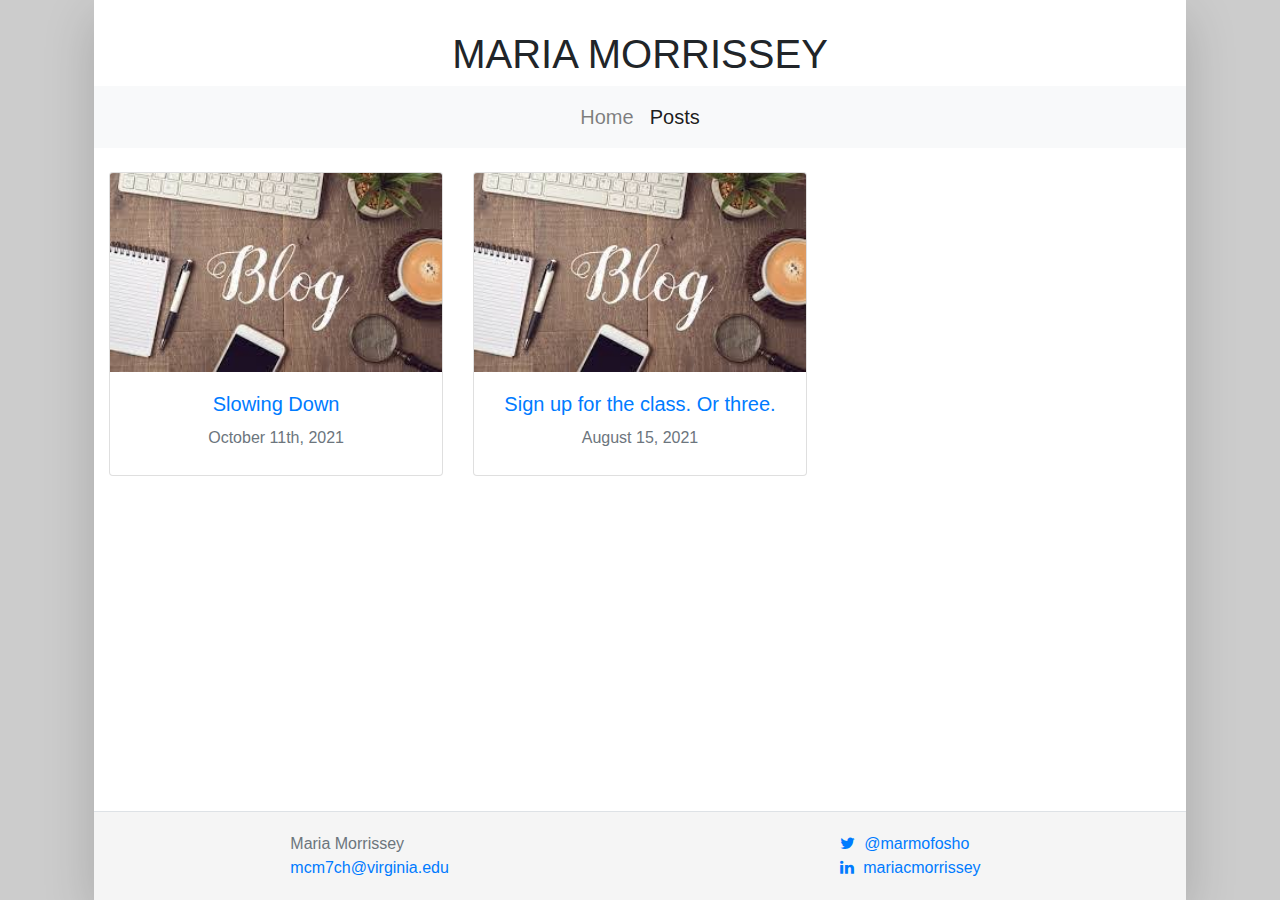
==== blog.html @ f65614f4 "slowing down post" ====
<html>
    <head>
        <!-- Required meta tags -->
        <meta charset="utf-8">
        <meta name="viewport" content="width=device-width, initial-scale=1, shrink-to-fit=no">

        <!-- bootstrap css and javascript -->
        <link rel="stylesheet" href="https://stackpath.bootstrapcdn.com/bootstrap/4.5.2/css/bootstrap.min.css" integrity="sha384-JcKb8q3iqJ61gNV9KGb8thSsNjpSL0n8PARn9HuZOnIxN0hoP+VmmDGMN5t9UJ0Z" crossorigin="anonymous">
        <script src="https://code.jquery.com/jquery-3.5.1.slim.min.js" integrity="sha384-DfXdz2htPH0lsSSs5nCTpuj/zy4C+OGpamoFVy38MVBnE+IbbVYUew+OrCXaRkfj" crossorigin="anonymous"></script>
        <script src="https://cdn.jsdelivr.net/npm/popper.js@1.16.1/dist/umd/popper.min.js" integrity="sha384-9/reFTGAW83EW2RDu2S0VKaIzap3H66lZH81PoYlFhbGU+6BZp6G7niu735Sk7lN" crossorigin="anonymous"></script>
        <script src="https://stackpath.bootstrapcdn.com/bootstrap/4.5.2/js/bootstrap.min.js" integrity="sha384-B4gt1jrGC7Jh4AgTPSdUtOBvfO8shuf57BaghqFfPlYxofvL8/KUEfYiJOMMV+rV" crossorigin="anonymous"></script>
    
        <!-- fontawesome stylesheet -->
        <link rel="stylesheet" href="https://cdnjs.cloudflare.com/ajax/libs/font-awesome/4.7.0/css/font-awesome.min.css">

        <!-- standard stylesheet -->
        <link rel="stylesheet" href="css/style.css">

        <!-- favicon -->
        <link rel="apple-touch-icon" sizes="180x180" href="images/apple-touch-icon.png">
        <link rel="icon" type="image/png" sizes="32x32" href="images/favicon-32x32.png">
        <link rel="icon" type="image/png" sizes="16x16" href="images/favicon-16x16.png">
        <link rel="manifest" href="images/site.webmanifest">

        <title>Posts - mariacmorrissey.com</title>
    </head>
    <body>
        <div class="row full-height">
            <div class="col-1 left-margin d-none d-md-flex"></div>
            <div class="col text-center shadow-lg">
                <h1 class='name-title'>MARIA MORRISSEY</h1>
                <nav class="navbar navbar-expand-lg navbar-light bg-light">
                    <div class="collapse navbar-collapse" id="navbarSupportedContent">
                        <ul class="navbar-nav mr-auto">
                            <li class="nav-item">
                            <a class="nav-link" href="index.html">Home <span class="sr-only">(current)</span></a>
                            </li>
                            <li class="nav-item active">
                            <a class="nav-link" href="blog.html">Posts</a>
                            </li>
                        </ul>
                      
                      <!-- <form class="form-inline my-2 my-lg-0">
                        <input class="form-control mr-sm-2" type="search" placeholder="Search" aria-label="Search">
                        <button class="btn btn-outline-success my-2 my-sm-0" type="submit">Search</button>
                      </form> -->
                    </div>
                    <button class="navbar-toggler ml-auto" type="button" data-toggle="collapse" data-target="#navbarSupportedContent" aria-controls="navbarSupportedContent" aria-expanded="false" aria-label="Toggle navigation">
                        <span class="navbar-toggler-icon"></span>
                    </button>
                </nav><br>
                <!-- content -->
                <div class="container">
                    <div class="row">
                        <div class="col-md-4">
                            <div class="card blog-card">
                                <img class="card-img-top" src="images/blog-placeholder.jpeg" alt="Card image cap">
                                <div class="card-body">
                                    <a href="posts/10-11-2021.html"><h5 class="card-title">Slowing Down</h5></a>
                                    <h6 class="text-muted">October 11th, 2021</h6>
                                </div>
                            </div>
                        </div>
                        <div class="col-md-4">
                            <div class="card blog-card">
                                <img class="card-img-top" src="images/blog-placeholder.jpeg" alt="Card image cap">
                                <div class="card-body">
									<a href="posts/8-15-2021.html"><h5 class="card-title">Sign up for the class.  Or three.</h5></a>
									<h6 class="text-muted">August 15, 2021</h6>
                                </div>
                            </div>
                        </div>
                    </div>
                </div>
                <!-- footer -->
                <div class="d-flex footer-container">
                    <footer class="footer border-top text-muted">
                        <div class="row">
                            <div class="col-6">
                                <div class="footer-col">
                                    Maria Morrissey<br>
                                    <a href="mailto:mcm7ch@virginia.edu">mcm7ch@virginia.edu</a>
                                </div>
                            </div>
                            <div class="col-6">
                                <div class="footer-col">
                                    <a href="https://twitter.com/marmofosho" target="_blank"><i class="fa fa-twitter"></i> &nbsp;@marmofosho</a><br>
                                    <a href="https://www.linkedin.com/in/maria-morrissey/" target="_blank"><i class="fa fa-linkedin"></i> &nbsp;mariacmorrissey</a>
                                </div>
                            </div>
                        </div>
                    </footer>
                </div>
            </div>
            <div class="col-1 right-margin d-none d-md-flex"></div>
        </div>
        
    </body>
</html>
---- css/style.css ----
body {
    margin: 0;
    height: 100%;
}

div.left-margin, div.right-margin {
    background-color: #CCCCCC;;
    z-index: -1;
}

div.full-height {
    height: 100%;
}

.navbar-nav {
    position: relative;
    left: 50%;
    transform: translatex(-50%);
}

div.col {
    padding: 0;
}

div.container-headshot {
    padding-left: 5%;
    padding-right: 5%;
    margin-bottom: 20px;
}

a.nav-link {
    font-size: 20;
}

div.footer-container {
    padding-top: 120px;
}

footer.footer {
    position: absolute;
    bottom: 0;
    padding: 20px;
    width: 100%;
    background-color: #f5f5f5;
    text-justify: left!important;
}

div.footer-col {
    display: inline-block;
    text-align: left;
}

div.bio {
    width: 65%;
}

h1.name-title {
    margin-top: 30px;
}

div.blog-card {
    margin-bottom: 30px;
}

div.post-content {
	text-align: left;
	font-family: -apple-system,BlinkMacSystemFont,"Segoe UI","Roboto","Oxygen","Ubuntu","Cantarell","Fira Sans","Droid Sans","Helvetica Neue",sans-serif
}
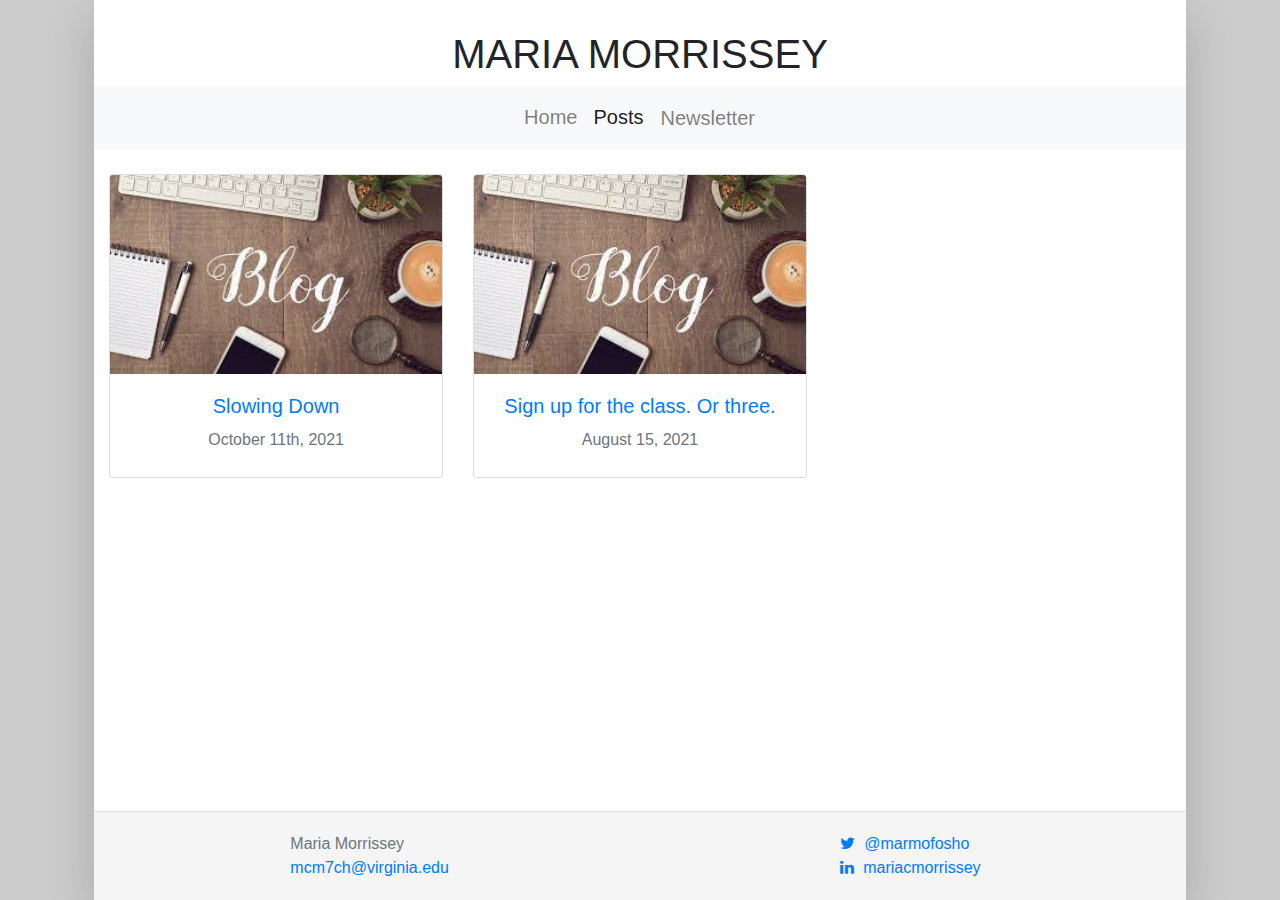
==== commit 6d7eceda: "email list" ====
--- a/blog.html
+++ b/blog.html
@@ -25,6 +25,32 @@
         <title>Posts - mariacmorrissey.com</title>
     </head>
     <body>
+        <!-- newsletter modal -->
+        <div class="modal fade" id="newsletterModal" tabindex="-1" role="dialog" aria-labelledby="newsletterModalLabel" aria-hidden="true">
+            <div class="modal-dialog" role="document">
+                <div class="modal-content">
+                    <div class="modal-header">
+                        <h5 class="modal-title" id="newsletterModalLabel">Subscribe to newsletter</h5>
+                        <button type="button" class="close" data-dismiss="modal" aria-label="Close">
+                            <span aria-hidden="true">&times;</span>
+                        </button>
+                    </div>
+                    <form id="subscriptionForm" action="#" method="POST">
+                        <div class="modal-body">                    
+                            <input type="email" class="form-control" name="email" id="emailInput" placeholder="Email address"> 
+                            <div id="formResults"></div>   
+                        </div>
+                        <div class="modal-footer">
+                            <button type="button" class="btn btn-secondary" data-dismiss="modal">Close</button>
+                            <button type="submit" class="btn btn-primary">Submit</button>
+                        </div>
+                    </form>
+                </div>
+            </div>
+        </div>
+        <!-- script to handle submission -->
+        <script type="text/javascript" src="scripts/submitNewsletterSubscription.js"></script>
+
         <div class="row full-height">
             <div class="col-1 left-margin d-none d-md-flex"></div>
             <div class="col text-center shadow-lg">
@@ -38,12 +64,10 @@
                             <li class="nav-item active">
                             <a class="nav-link" href="blog.html">Posts</a>
                             </li>
+                            <li class="nav-item">
+                                <button type="button" class="btn btn-link nav-link newsletter-modal-button" data-toggle="modal" data-target="#newsletterModal">Newsletter</a>
+                            </li>
                         </ul>
-                      
-                      <!-- <form class="form-inline my-2 my-lg-0">
-                        <input class="form-control mr-sm-2" type="search" placeholder="Search" aria-label="Search">
-                        <button class="btn btn-outline-success my-2 my-sm-0" type="submit">Search</button>
-                      </form> -->
                     </div>
                     <button class="navbar-toggler ml-auto" type="button" data-toggle="collapse" data-target="#navbarSupportedContent" aria-controls="navbarSupportedContent" aria-expanded="false" aria-label="Toggle navigation">
                         <span class="navbar-toggler-icon"></span>
--- a/css/style.css
+++ b/css/style.css
@@ -66,3 +66,12 @@
 	text-align: left;
 	font-family: -apple-system,BlinkMacSystemFont,"Segoe UI","Roboto","Oxygen","Ubuntu","Cantarell","Fira Sans","Droid Sans","Helvetica Neue",sans-serif
 }
+
+button.newsletter-modal-button {
+    font-size: 20;
+    margin: auto;
+}
+
+button.newsletter-modal-button:focus {
+    box-shadow: none;
+}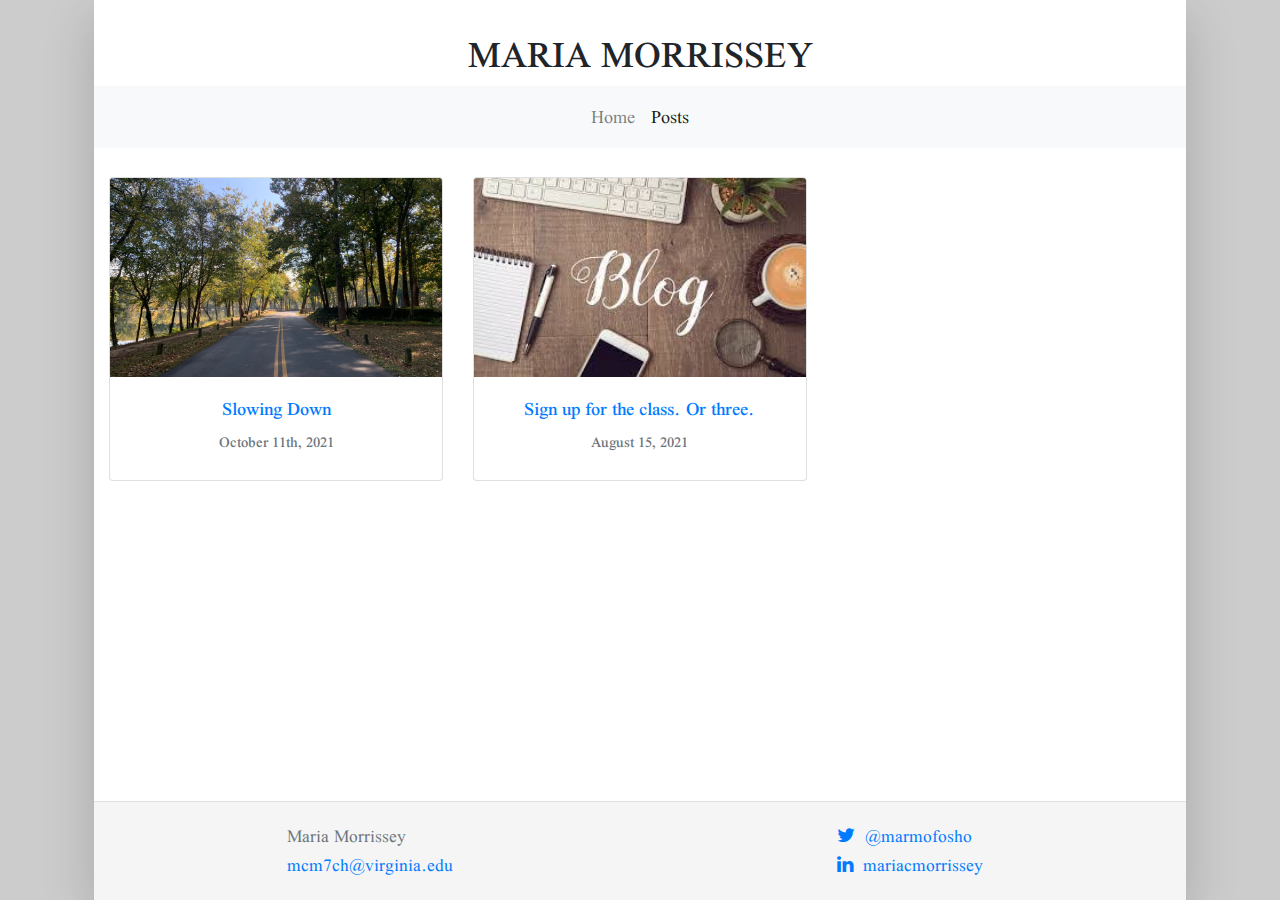
==== commit ddfbcae0: "updated font, copy changes, added image" ====
--- a/blog.html
+++ b/blog.html
@@ -22,35 +22,14 @@
         <link rel="icon" type="image/png" sizes="16x16" href="images/favicon-16x16.png">
         <link rel="manifest" href="images/site.webmanifest">
 
+        <!-- scheherazade new font -->
+        <link rel="preconnect" href="https://fonts.googleapis.com">
+        <link rel="preconnect" href="https://fonts.gstatic.com" crossorigin>
+        <link href="https://fonts.googleapis.com/css2?family=Scheherazade+New&display=swap" rel="stylesheet">
+
         <title>Posts - mariacmorrissey.com</title>
     </head>
     <body>
-        <!-- newsletter modal -->
-        <div class="modal fade" id="newsletterModal" tabindex="-1" role="dialog" aria-labelledby="newsletterModalLabel" aria-hidden="true">
-            <div class="modal-dialog" role="document">
-                <div class="modal-content">
-                    <div class="modal-header">
-                        <h5 class="modal-title" id="newsletterModalLabel">Subscribe to newsletter</h5>
-                        <button type="button" class="close" data-dismiss="modal" aria-label="Close">
-                            <span aria-hidden="true">&times;</span>
-                        </button>
-                    </div>
-                    <form id="subscriptionForm" action="#" method="POST">
-                        <div class="modal-body">                    
-                            <input type="email" class="form-control" name="email" id="emailInput" placeholder="Email address"> 
-                            <div id="formResults"></div>   
-                        </div>
-                        <div class="modal-footer">
-                            <button type="button" class="btn btn-secondary" data-dismiss="modal">Close</button>
-                            <button type="submit" class="btn btn-primary">Submit</button>
-                        </div>
-                    </form>
-                </div>
-            </div>
-        </div>
-        <!-- script to handle submission -->
-        <script type="text/javascript" src="scripts/submitNewsletterSubscription.js"></script>
-
         <div class="row full-height">
             <div class="col-1 left-margin d-none d-md-flex"></div>
             <div class="col text-center shadow-lg">
@@ -64,10 +43,12 @@
                             <li class="nav-item active">
                             <a class="nav-link" href="blog.html">Posts</a>
                             </li>
-                            <li class="nav-item">
-                                <button type="button" class="btn btn-link nav-link newsletter-modal-button" data-toggle="modal" data-target="#newsletterModal">Newsletter</a>
-                            </li>
                         </ul>
+                      
+                      <!-- <form class="form-inline my-2 my-lg-0">
+                        <input class="form-control mr-sm-2" type="search" placeholder="Search" aria-label="Search">
+                        <button class="btn btn-outline-success my-2 my-sm-0" type="submit">Search</button>
+                      </form> -->
                     </div>
                     <button class="navbar-toggler ml-auto" type="button" data-toggle="collapse" data-target="#navbarSupportedContent" aria-controls="navbarSupportedContent" aria-expanded="false" aria-label="Toggle navigation">
                         <span class="navbar-toggler-icon"></span>
@@ -78,7 +59,7 @@
                     <div class="row">
                         <div class="col-md-4">
                             <div class="card blog-card">
-                                <img class="card-img-top" src="images/blog-placeholder.jpeg" alt="Card image cap">
+                                <img class="card-img-top" src="images/running.jpeg" alt="Card image cap">
                                 <div class="card-body">
                                     <a href="posts/10-11-2021.html"><h5 class="card-title">Slowing Down</h5></a>
                                     <h6 class="text-muted">October 11th, 2021</h6>
--- a/css/style.css
+++ b/css/style.css
@@ -1,6 +1,8 @@
 body {
     margin: 0;
     height: 100%;
+    font-family: 'Scheherazade New', serif;
+    font-size: 1.2rem;
 }
 
 div.left-margin, div.right-margin {
@@ -51,7 +53,10 @@
 }
 
 div.bio {
-    width: 65%;
+    max-width: 481px;
+    text-align: justify;
+    width: 80%;
+    margin: auto;
 }
 
 h1.name-title {
@@ -64,14 +69,4 @@
 
 div.post-content {
 	text-align: left;
-	font-family: -apple-system,BlinkMacSystemFont,"Segoe UI","Roboto","Oxygen","Ubuntu","Cantarell","Fira Sans","Droid Sans","Helvetica Neue",sans-serif
 }
-
-button.newsletter-modal-button {
-    font-size: 20;
-    margin: auto;
-}
-
-button.newsletter-modal-button:focus {
-    box-shadow: none;
-}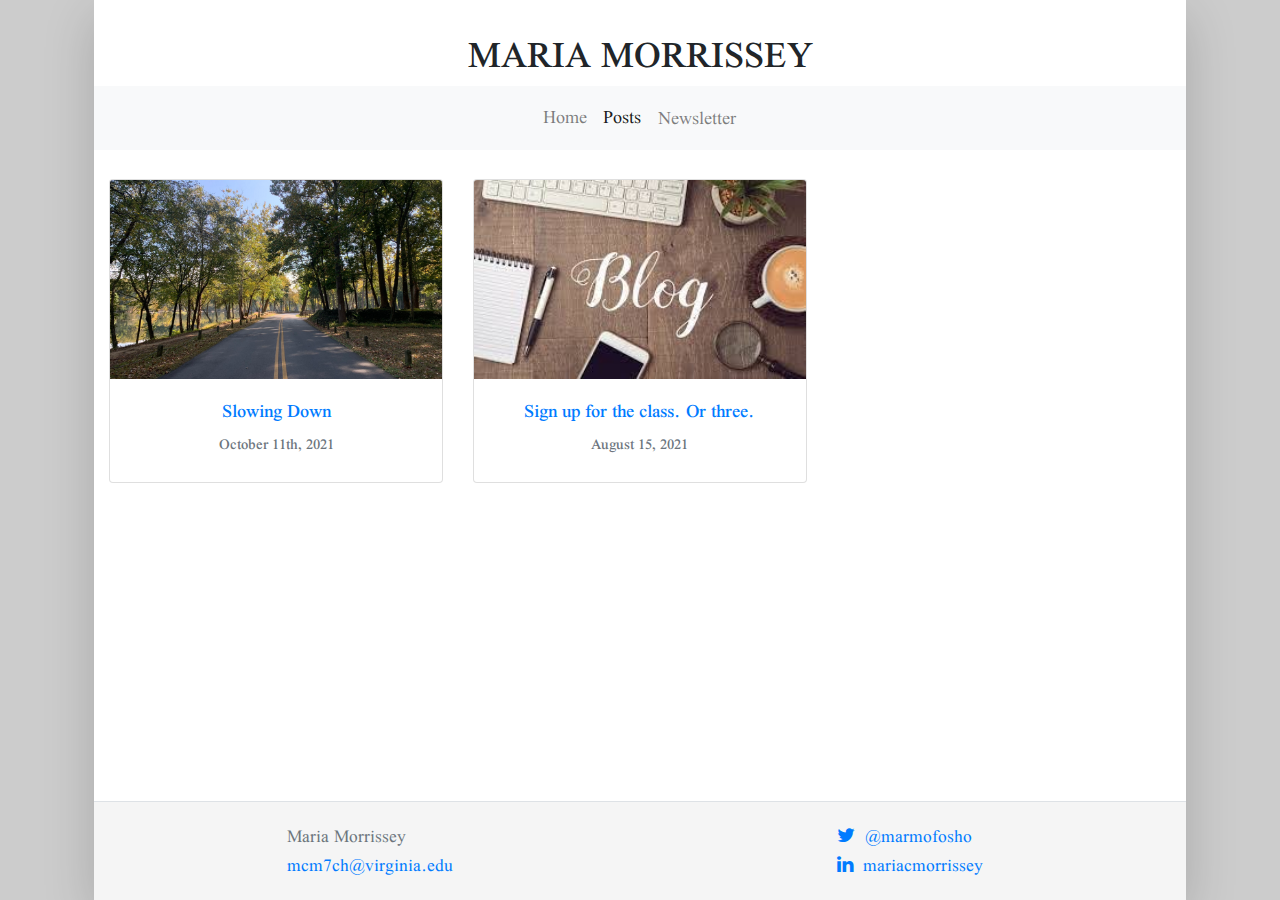
==== commit cd2915c1: "Merge branch 'email-list' into fonts" ====
--- a/blog.html
+++ b/blog.html
@@ -30,6 +30,32 @@
         <title>Posts - mariacmorrissey.com</title>
     </head>
     <body>
+        <!-- newsletter modal -->
+        <div class="modal fade" id="newsletterModal" tabindex="-1" role="dialog" aria-labelledby="newsletterModalLabel" aria-hidden="true">
+            <div class="modal-dialog" role="document">
+                <div class="modal-content">
+                    <div class="modal-header">
+                        <h5 class="modal-title" id="newsletterModalLabel">Subscribe to newsletter</h5>
+                        <button type="button" class="close" data-dismiss="modal" aria-label="Close">
+                            <span aria-hidden="true">&times;</span>
+                        </button>
+                    </div>
+                    <form id="subscriptionForm" action="#" method="POST">
+                        <div class="modal-body">                    
+                            <input type="email" class="form-control" name="email" id="emailInput" placeholder="Email address"> 
+                            <div id="formResults"></div>   
+                        </div>
+                        <div class="modal-footer">
+                            <button type="button" class="btn btn-secondary" data-dismiss="modal">Close</button>
+                            <button type="submit" class="btn btn-primary">Submit</button>
+                        </div>
+                    </form>
+                </div>
+            </div>
+        </div>
+        <!-- script to handle submission -->
+        <script type="text/javascript" src="scripts/submitNewsletterSubscription.js"></script>
+
         <div class="row full-height">
             <div class="col-1 left-margin d-none d-md-flex"></div>
             <div class="col text-center shadow-lg">
@@ -43,12 +69,10 @@
                             <li class="nav-item active">
                             <a class="nav-link" href="blog.html">Posts</a>
                             </li>
+                            <li class="nav-item">
+                                <button type="button" class="btn btn-link nav-link newsletter-modal-button" data-toggle="modal" data-target="#newsletterModal">Newsletter</a>
+                            </li>
                         </ul>
-                      
-                      <!-- <form class="form-inline my-2 my-lg-0">
-                        <input class="form-control mr-sm-2" type="search" placeholder="Search" aria-label="Search">
-                        <button class="btn btn-outline-success my-2 my-sm-0" type="submit">Search</button>
-                      </form> -->
                     </div>
                     <button class="navbar-toggler ml-auto" type="button" data-toggle="collapse" data-target="#navbarSupportedContent" aria-controls="navbarSupportedContent" aria-expanded="false" aria-label="Toggle navigation">
                         <span class="navbar-toggler-icon"></span>
--- a/css/style.css
+++ b/css/style.css
@@ -70,3 +70,12 @@
 div.post-content {
 	text-align: left;
 }
+
+button.newsletter-modal-button {
+    font-size: 20;
+    margin: auto;
+}
+
+button.newsletter-modal-button:focus {
+    box-shadow: none;
+}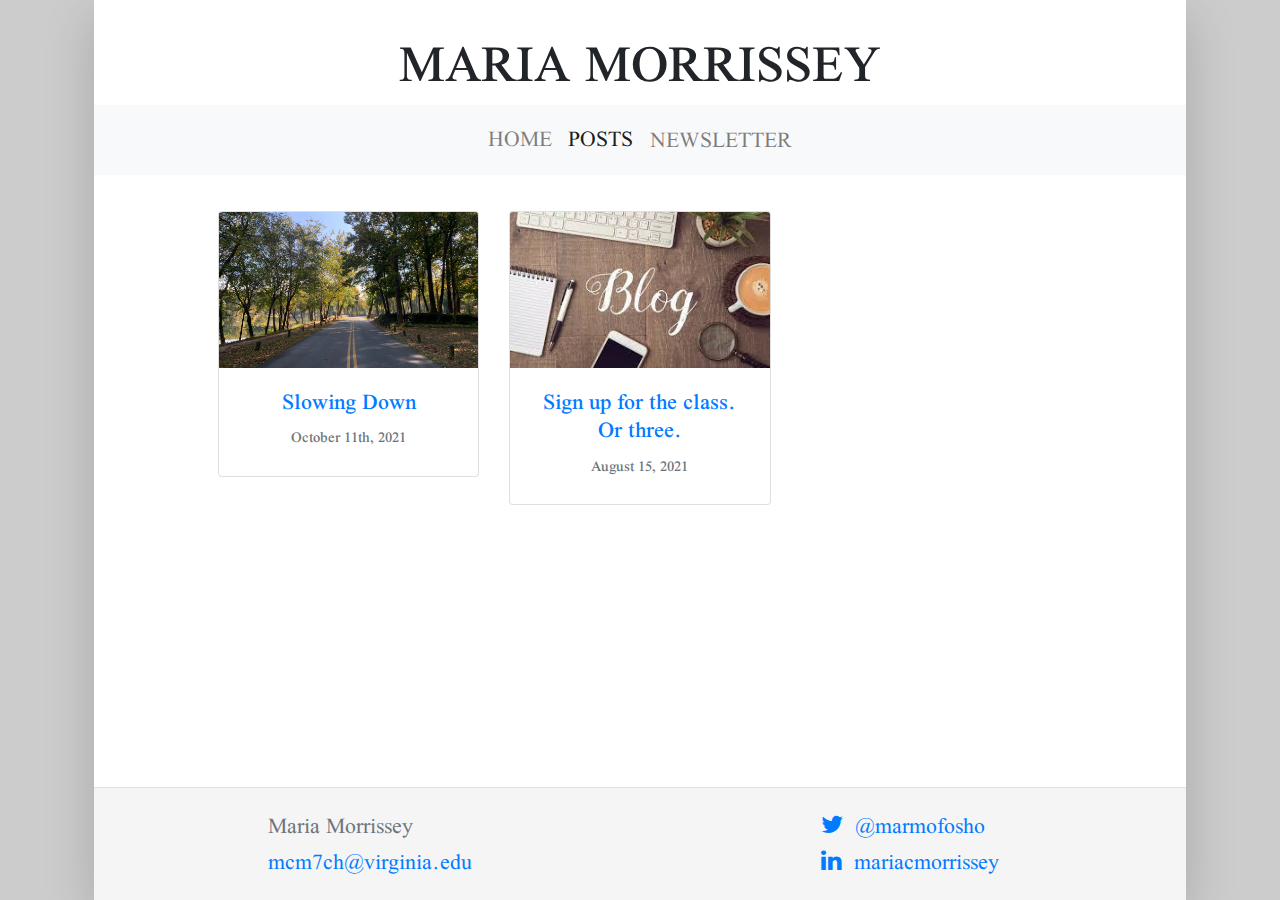
==== commit acf88d31: "style changes, added buttons for navigation at bottom of post" ====
--- a/blog.html
+++ b/blog.html
@@ -64,13 +64,13 @@
                     <div class="collapse navbar-collapse" id="navbarSupportedContent">
                         <ul class="navbar-nav mr-auto">
                             <li class="nav-item">
-                            <a class="nav-link" href="index.html">Home <span class="sr-only">(current)</span></a>
+                            <a class="nav-link" href="index.html">HOME <span class="sr-only">(current)</span></a>
                             </li>
                             <li class="nav-item active">
-                            <a class="nav-link" href="blog.html">Posts</a>
+                            <a class="nav-link" href="blog.html">POSTS</a>
                             </li>
                             <li class="nav-item">
-                                <button type="button" class="btn btn-link nav-link newsletter-modal-button" data-toggle="modal" data-target="#newsletterModal">Newsletter</a>
+                                <button type="button" class="btn btn-link nav-link newsletter-modal-button" data-toggle="modal" data-target="#newsletterModal">NEWSLETTER</a>
                             </li>
                         </ul>
                     </div>
@@ -105,13 +105,13 @@
                 <div class="d-flex footer-container">
                     <footer class="footer border-top text-muted">
                         <div class="row">
-                            <div class="col-6">
+                            <div class="col-md-6">
                                 <div class="footer-col">
                                     Maria Morrissey<br>
                                     <a href="mailto:mcm7ch@virginia.edu">mcm7ch@virginia.edu</a>
                                 </div>
                             </div>
-                            <div class="col-6">
+                            <div class="col-md-6">
                                 <div class="footer-col">
                                     <a href="https://twitter.com/marmofosho" target="_blank"><i class="fa fa-twitter"></i> &nbsp;@marmofosho</a><br>
                                     <a href="https://www.linkedin.com/in/maria-morrissey/" target="_blank"><i class="fa fa-linkedin"></i> &nbsp;mariacmorrissey</a>
--- a/css/style.css
+++ b/css/style.css
@@ -2,7 +2,7 @@
     margin: 0;
     height: 100%;
     font-family: 'Scheherazade New', serif;
-    font-size: 1.2rem;
+    font-size: 1.5rem;
 }
 
 div.left-margin, div.right-margin {
@@ -12,6 +12,10 @@
 
 div.full-height {
     height: 100%;
+}
+
+div.container {
+    width: 80%;
 }
 
 .navbar-nav {
@@ -30,12 +34,12 @@
     margin-bottom: 20px;
 }
 
-a.nav-link {
-    font-size: 20;
+a.nav-link, button.newsletter-modal-button {
+    font-size: 1.5rem;
 }
 
 div.footer-container {
-    padding-top: 120px;
+    padding-top: 250px;
 }
 
 footer.footer {
@@ -54,25 +58,51 @@
 
 div.bio {
     max-width: 481px;
-    text-align: justify;
     width: 80%;
     margin: auto;
 }
 
 h1.name-title {
     margin-top: 30px;
+    font-size: 3.5rem;
 }
 
 div.blog-card {
     margin-bottom: 30px;
 }
 
+h5.card-title {
+    font-size: 1.5rem;
+}
+
+h1.post-title {
+    text-align: center;
+}
+
+h5.post-date {
+    text-align: center;
+}
+
+img.post-header-image {
+    width: 100%;
+}
+
 div.post-content {
 	text-align: left;
+    width: 80%;
+}
+
+div.previous-post-col {
+    text-align: right;
+}
+
+@media (min-width: 1500px) {
+    div.post-content {
+        width: 40%;
+    }
 }
 
 button.newsletter-modal-button {
-    font-size: 20;
     margin: auto;
 }
 
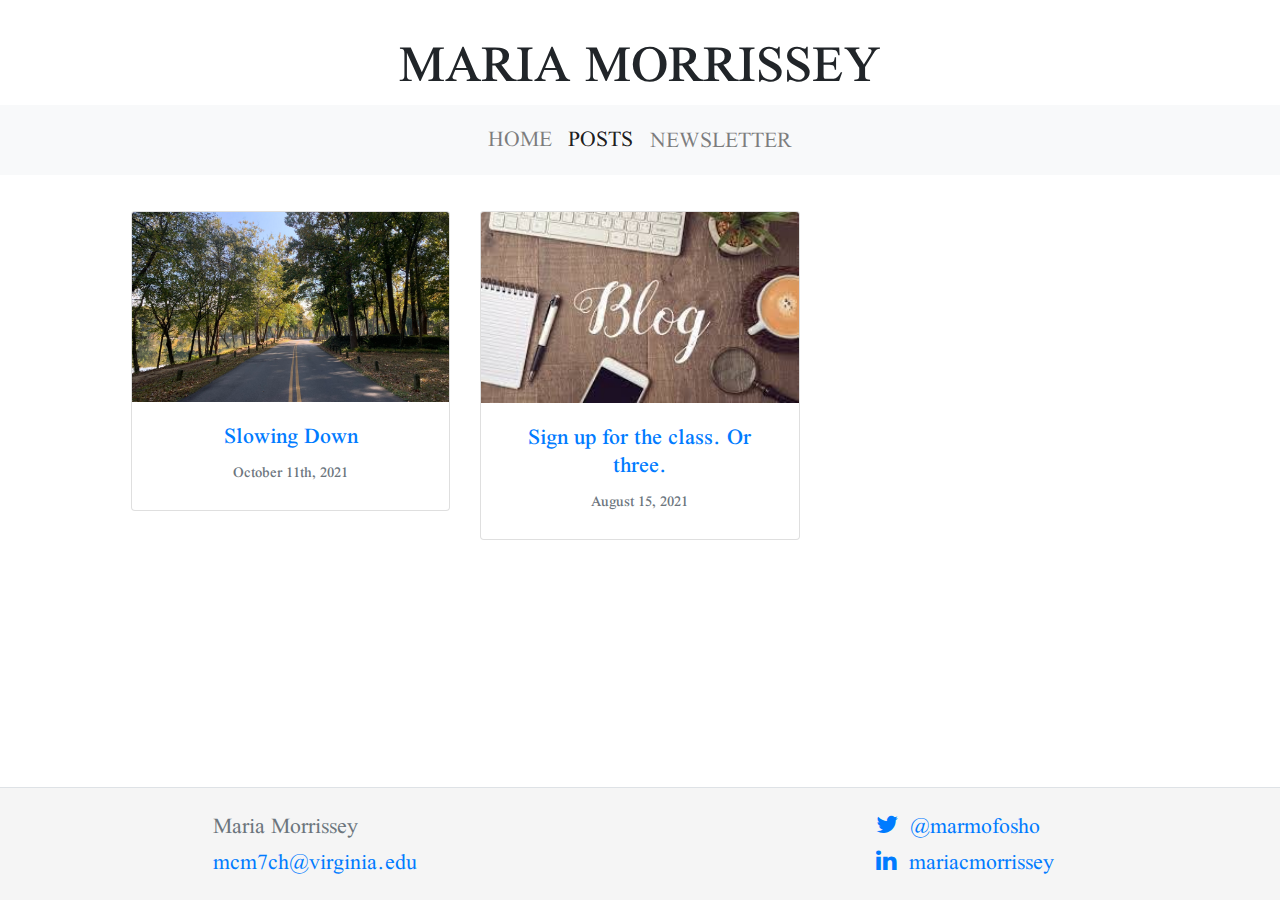
==== commit 648e7fc2: "removed left/right margins" ====
--- a/blog.html
+++ b/blog.html
@@ -57,7 +57,6 @@
         <script type="text/javascript" src="scripts/submitNewsletterSubscription.js"></script>
 
         <div class="row full-height">
-            <div class="col-1 left-margin d-none d-md-flex"></div>
             <div class="col text-center shadow-lg">
                 <h1 class='name-title'>MARIA MORRISSEY</h1>
                 <nav class="navbar navbar-expand-lg navbar-light bg-light">
@@ -121,7 +120,6 @@
                     </footer>
                 </div>
             </div>
-            <div class="col-1 right-margin d-none d-md-flex"></div>
         </div>
         
     </body>
--- a/css/style.css
+++ b/css/style.css
@@ -7,7 +7,7 @@
 
 div.left-margin, div.right-margin {
     background-color: #CCCCCC;;
-    z-index: -1;
+    /* z-index: -1; */
 }
 
 div.full-height {
@@ -96,7 +96,7 @@
     text-align: right;
 }
 
-@media (min-width: 1500px) {
+@media (min-width: 1200px) {
     div.post-content {
         width: 40%;
     }
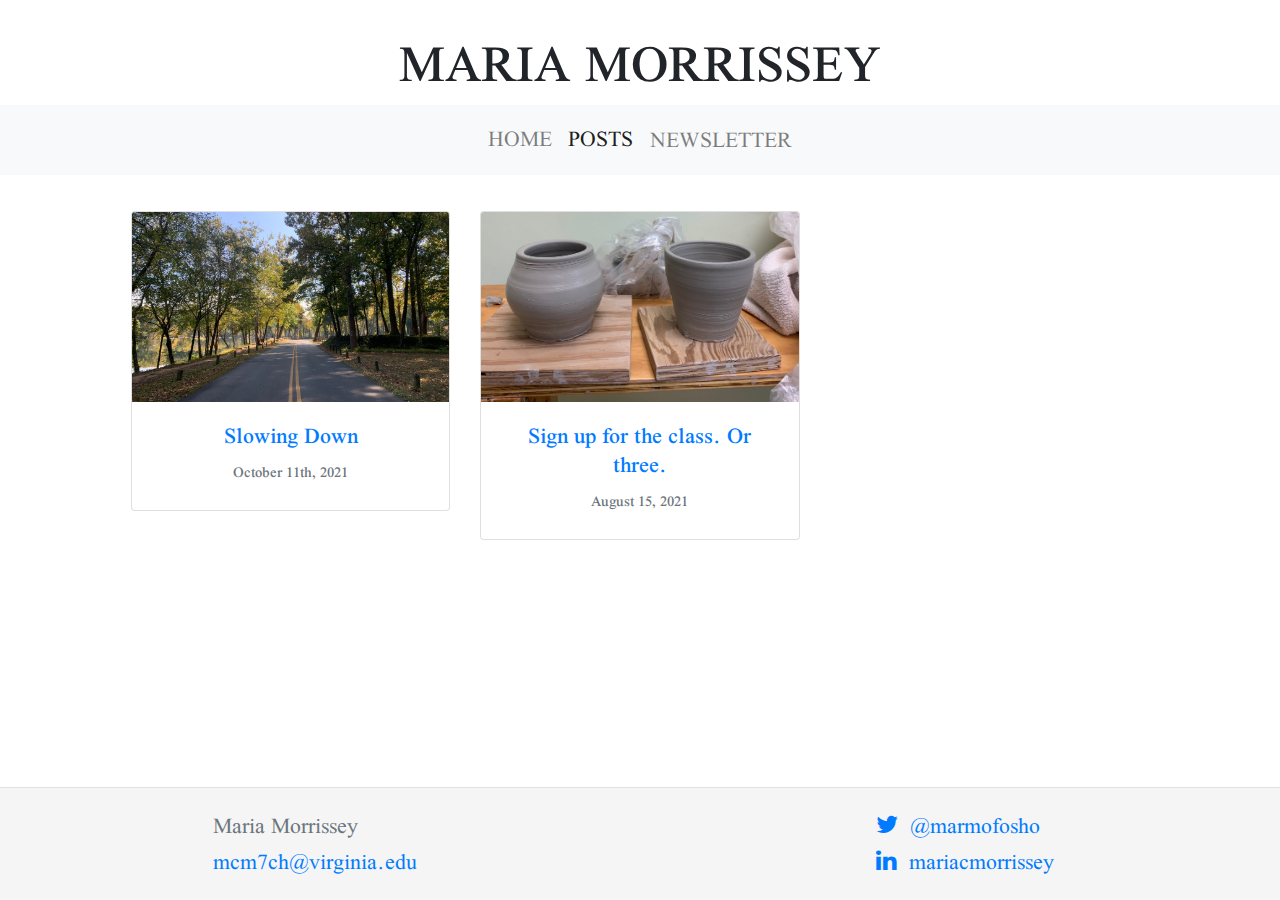
==== commit 77c2af6e: "changed image for blog post" ====
--- a/blog.html
+++ b/blog.html
@@ -91,7 +91,7 @@
                         </div>
                         <div class="col-md-4">
                             <div class="card blog-card">
-                                <img class="card-img-top" src="images/blog-placeholder.jpeg" alt="Card image cap">
+                                <img class="card-img-top" src="images/pottery.jpeg" alt="Card image cap">
                                 <div class="card-body">
 									<a href="posts/8-15-2021.html"><h5 class="card-title">Sign up for the class.  Or three.</h5></a>
 									<h6 class="text-muted">August 15, 2021</h6>
--- a/css/style.css
+++ b/css/style.css
@@ -3,11 +3,6 @@
     height: 100%;
     font-family: 'Scheherazade New', serif;
     font-size: 1.5rem;
-}
-
-div.left-margin, div.right-margin {
-    background-color: #CCCCCC;;
-    /* z-index: -1; */
 }
 
 div.full-height {
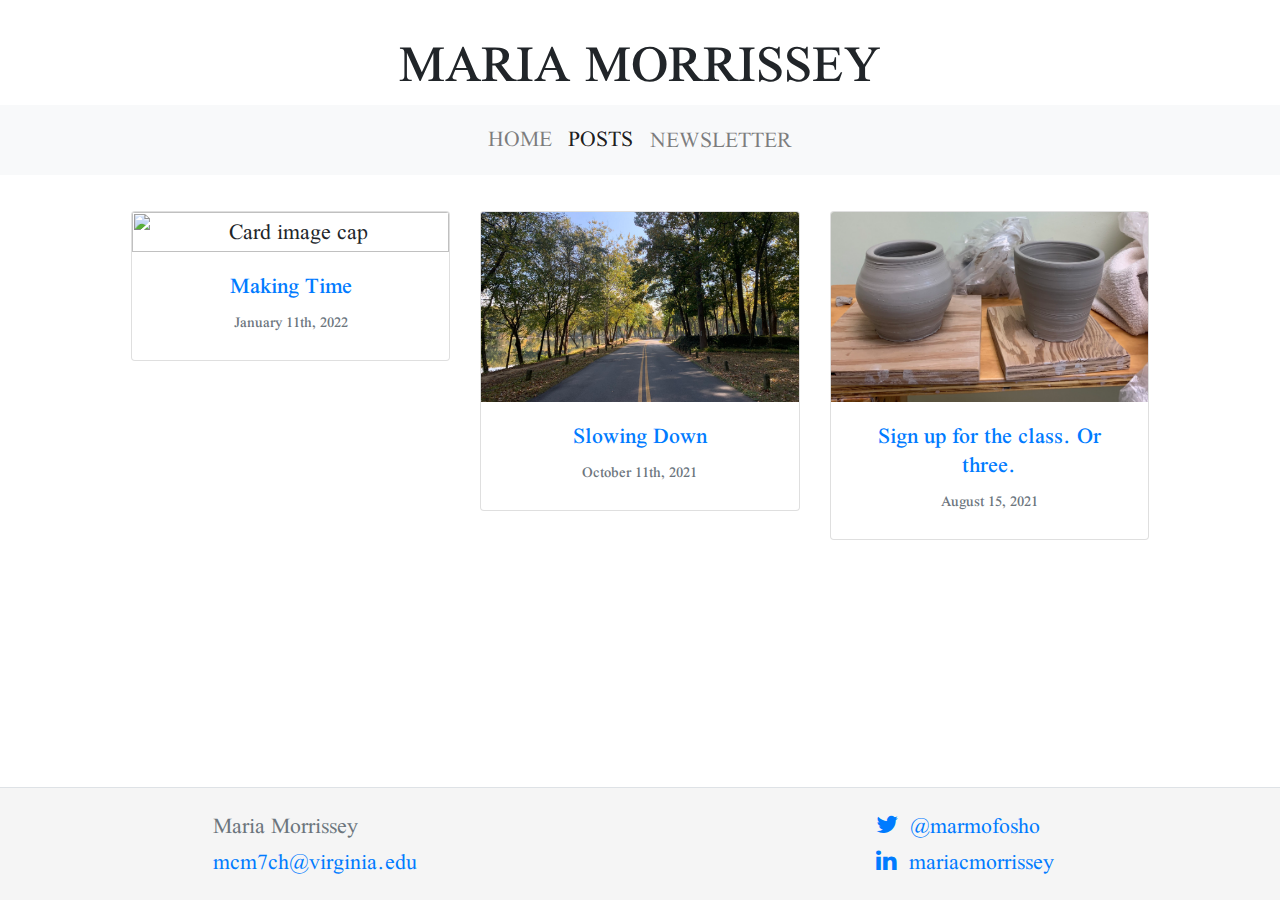
==== commit 96a53bee: "new blog post, headshot" ====
--- a/blog.html
+++ b/blog.html
@@ -82,6 +82,15 @@
                     <div class="row">
                         <div class="col-md-4">
                             <div class="card blog-card">
+                                <img class="card-img-top" src="images/making_time.JPG" alt="Card image cap">
+                                <div class="card-body">
+                                    <a href="posts/1-11-2022.html"><h5 class="card-title">Making Time</h5></a>
+                                    <h6 class="text-muted">January 11th, 2022</h6>
+                                </div>
+                            </div>
+                        </div>
+                        <div class="col-md-4">
+                            <div class="card blog-card">
                                 <img class="card-img-top" src="images/running.jpeg" alt="Card image cap">
                                 <div class="card-body">
                                     <a href="posts/10-11-2021.html"><h5 class="card-title">Slowing Down</h5></a>
--- a/css/style.css
+++ b/css/style.css
@@ -27,6 +27,10 @@
     padding-left: 5%;
     padding-right: 5%;
     margin-bottom: 20px;
+}
+
+img.headshot {
+    max-height: 500px;
 }
 
 a.nav-link, button.newsletter-modal-button {
@@ -103,4 +107,9 @@
 
 button.newsletter-modal-button:focus {
     box-shadow: none;
+}
+
+.blockquote {
+    font-size: 1.5rem;
+    font-style: italic;
 }